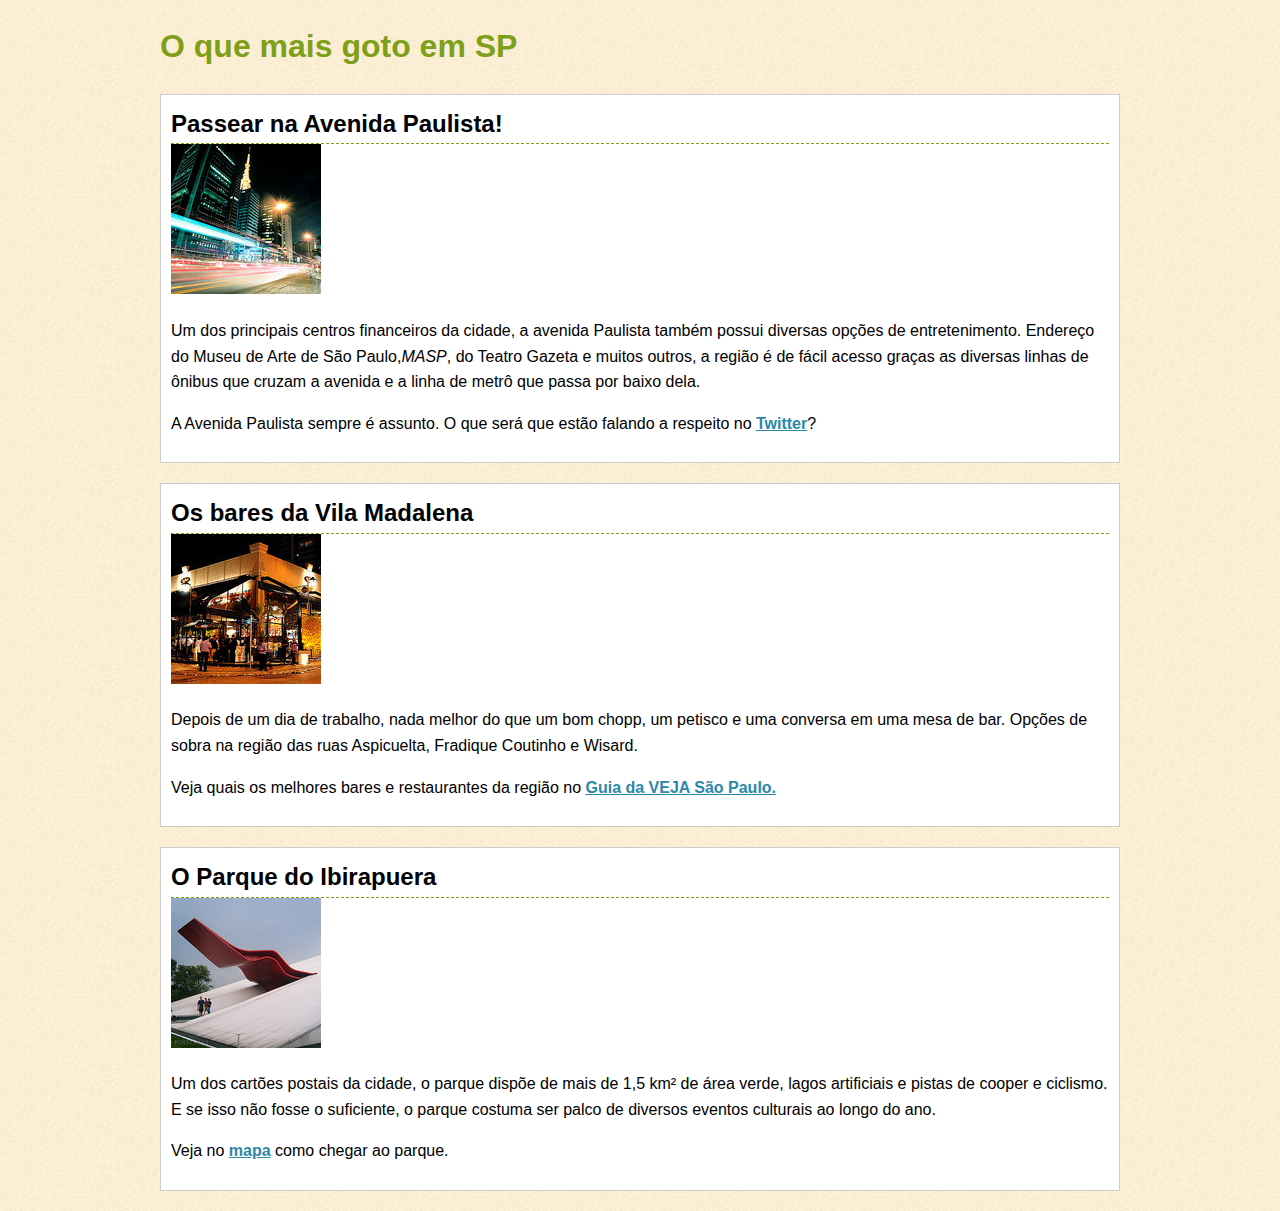
==== index.html @ 3120b8f2 "html básico" ====
<!DOCTYPE html>
<html lang="pt-BR">
	<head>
		<meta charset="UTF-8">
		<title>O que mais gosto em SP</title>
		<link rel="stylesheet" type="text/css" href="css/normalize.css/normalize.css">
		<link rel="stylesheet" type="text/css" href="css/animacoes.css">
		<script type="text/javascript" src="js/prefixfree.min.js"></script>
	</head>
	<body>
		<div class="container">
			
			<h1><a href=""> O que mais goto em SP</a></h1>

			<div class="place">			
				<h2>Passear na Avenida Paulista!</h2>
				<img src="images/paulista.jpg" alt="O céu da Avenida Paulista">
				<p>
					Um dos principais centros financeiros da cidade, a avenida Paulista também possui diversas opções de entretenimento. Endereço do Museu de Arte de São Paulo,<em>MASP</em>, do Teatro Gazeta e muitos outros, a região é de fácil acesso graças as diversas linhas de ônibus que cruzam a avenida e a linha de metrô que passa por baixo dela.
				</p>
				<p>
					A Avenida Paulista sempre é assunto. O que será que estão falando a respeito no <a href="https://twitter.com/#!/search/Avenida Paulista" target="_blank">Twitter</a>?
				</p>
			</div>
			
			<div class="place">
				<h2>Os bares da Vila Madalena</h2>
				<img src="images/piola.jpg" alt="Bares da Vila madalena">
				<p>
					Depois de um dia de trabalho, nada melhor do que um bom chopp, um petisco e uma conversa em uma mesa de bar. Opções de sobra na região das ruas Aspicuelta, Fradique Coutinho e Wisard.
				</p>
				<p>
					Veja quais os melhores bares e restaurantes da região no <a href="http://vejasp.abril.com.br/busca?chn=bares&qu=&nbh=Pinheiros%20/%20Vila%20Madalena" target="_blank">Guia da VEJA São Paulo.</a> 
				</p>
			</div>
			
			<div class="place">
				<h2>O Parque do Ibirapuera</h2>
				<img src="images/ibirapuera.jpg" alt="O parque do Ibirapuera">
				<p>
					Um dos cartões postais da cidade, o parque dispõe de mais de 1,5 km² de área verde, lagos artificiais e pistas de cooper e ciclismo. E se isso não fosse o suficiente, o parque costuma ser palco de diversos eventos culturais ao longo do ano.
				</p>
				<p>
					Veja no <a href="http://goo.gl/maps/HoH8" target="_blank">mapa</a>  como chegar ao parque.
				</p>
			</div>
			
		</div>

	<script type="text/javascript" src="js/jquery/dist/jquery.js"></script>
	</body>
</html>
---- css/animacoes.css ----
.container{
	margin: 0 auto;
	width: 960px;
}

body {
	background: #FFF1D6 url("/images/noise.png");
	font-family: "Lucida Grande", "Lucida Sans Unicode", Verdana, Sans-serif;
	line-height: 1.6;
}

.place {
	background-color: #FFF; 
	border-color: #CCC #999 #999 #CCC;
	border: 1px solid #CCC;
	margin-bottom: 20px;
	padding: 10px;
}

.place h2 {
	border-bottom: 1px dashed #7E9F19;
	margin: 0;
}
.place a{
	color:#2C88A7;
	font-weight: bold;
}

h1 a{
	color: #7E9F19;
	text-decoration: none;
}

h1 a:hover{
	background-color: #7E9F19;
	color: #FFF;
}
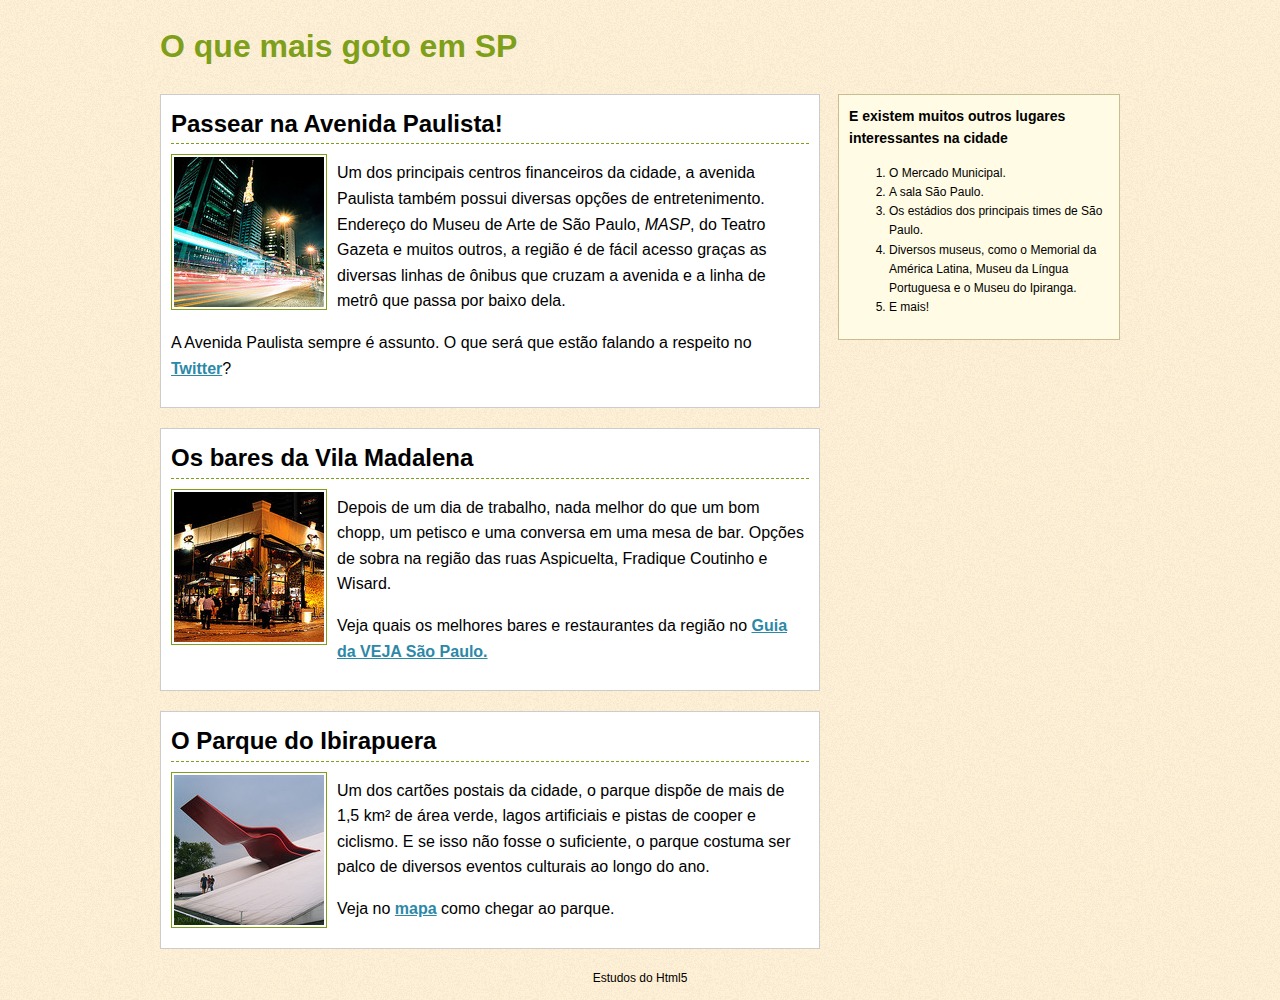
==== commit 4540ce5a: "html básico completo" ====
--- a/index.html
+++ b/index.html
@@ -12,38 +12,56 @@
 			
 			<h1><a href=""> O que mais goto em SP</a></h1>
 
-			<div class="place">			
-				<h2>Passear na Avenida Paulista!</h2>
-				<img src="images/paulista.jpg" alt="O céu da Avenida Paulista">
-				<p>
-					Um dos principais centros financeiros da cidade, a avenida Paulista também possui diversas opções de entretenimento. Endereço do Museu de Arte de São Paulo,<em>MASP</em>, do Teatro Gazeta e muitos outros, a região é de fácil acesso graças as diversas linhas de ônibus que cruzam a avenida e a linha de metrô que passa por baixo dela.
-				</p>
-				<p>
-					A Avenida Paulista sempre é assunto. O que será que estão falando a respeito no <a href="https://twitter.com/#!/search/Avenida Paulista" target="_blank">Twitter</a>?
-				</p>
+			<div class="places">
+
+				<article>			
+					<h2>Passear na Avenida Paulista!</h2>
+					<img src="images/paulista.jpg" alt="O céu da Avenida Paulista">
+					<p>
+						Um dos principais centros financeiros da cidade, a avenida Paulista também possui diversas opções de entretenimento. Endereço do Museu de Arte de São Paulo, <em>MASP</em>, do Teatro Gazeta e muitos outros, a região é de fácil acesso graças as diversas linhas de ônibus que cruzam a avenida e a linha de metrô que passa por baixo dela.
+					</p>
+					<p>
+						A Avenida Paulista sempre é assunto. O que será que estão falando a respeito no <a href="https://twitter.com/#!/search/Avenida Paulista" target="_blank">Twitter</a>?
+					</p>
+					<div class="clear"></div>
+				</article>
+				
+				<article>
+					<h2>Os bares da Vila Madalena</h2>
+					<img src="images/piola.jpg" alt="Bares da Vila madalena">
+					<p>
+						Depois de um dia de trabalho, nada melhor do que um bom chopp, um petisco e uma conversa em uma mesa de bar. Opções de sobra na região das ruas Aspicuelta, Fradique Coutinho e Wisard.
+					</p>
+					<p>
+						Veja quais os melhores bares e restaurantes da região no <a href="http://vejasp.abril.com.br/busca?chn=bares&qu=&nbh=Pinheiros%20/%20Vila%20Madalena" target="_blank">Guia da VEJA São Paulo.</a> 
+					</p>
+					<div class="clear"></div>
+				</article>
+				
+				<article>
+					<h2>O Parque do Ibirapuera</h2>
+					<img src="images/ibirapuera.jpg" alt="O parque do Ibirapuera">
+					<p>
+						Um dos cartões postais da cidade, o parque dispõe de mais de 1,5 km² de área verde, lagos artificiais e pistas de cooper e ciclismo. E se isso não fosse o suficiente, o parque costuma ser palco de diversos eventos culturais ao longo do ano.
+					</p>
+					<p>
+						Veja no <a href="http://goo.gl/maps/HoH8" target="_blank">mapa</a>  como chegar ao parque.
+					</p>
+					<div class="clear"></div>
+				</article>
 			</div>
-			
-			<div class="place">
-				<h2>Os bares da Vila Madalena</h2>
-				<img src="images/piola.jpg" alt="Bares da Vila madalena">
-				<p>
-					Depois de um dia de trabalho, nada melhor do que um bom chopp, um petisco e uma conversa em uma mesa de bar. Opções de sobra na região das ruas Aspicuelta, Fradique Coutinho e Wisard.
-				</p>
-				<p>
-					Veja quais os melhores bares e restaurantes da região no <a href="http://vejasp.abril.com.br/busca?chn=bares&qu=&nbh=Pinheiros%20/%20Vila%20Madalena" target="_blank">Guia da VEJA São Paulo.</a> 
-				</p>
-			</div>
-			
-			<div class="place">
-				<h2>O Parque do Ibirapuera</h2>
-				<img src="images/ibirapuera.jpg" alt="O parque do Ibirapuera">
-				<p>
-					Um dos cartões postais da cidade, o parque dispõe de mais de 1,5 km² de área verde, lagos artificiais e pistas de cooper e ciclismo. E se isso não fosse o suficiente, o parque costuma ser palco de diversos eventos culturais ao longo do ano.
-				</p>
-				<p>
-					Veja no <a href="http://goo.gl/maps/HoH8" target="_blank">mapa</a>  como chegar ao parque.
-				</p>
-			</div>
+			<aside>
+				<h3>E existem muitos outros lugares interessantes na cidade</h3>
+				<ol>
+					<li>O Mercado Municipal.</li>
+					<li>A sala São Paulo.</li>
+					<li>Os estádios dos principais times de São Paulo.</li>
+					<li>Diversos museus, como o Memorial da América Latina, Museu da Língua Portuguesa e o Museu do Ipiranga.</li>
+					<li>E mais!</li>
+				</ol>
+			</aside>
+
+			<footer class="clear"><p>Estudos do Html5</p></footer>
 			
 		</div>
 
--- a/css/animacoes.css
+++ b/css/animacoes.css
@@ -9,7 +9,12 @@
 	line-height: 1.6;
 }
 
-.place {
+.places{
+	float: left;
+	width: 660px;
+}
+
+article {
 	background-color: #FFF; 
 	border-color: #CCC #999 #999 #CCC;
 	border: 1px solid #CCC;
@@ -17,13 +22,20 @@
 	padding: 10px;
 }
 
-.place h2 {
+article h2 {
 	border-bottom: 1px dashed #7E9F19;
 	margin: 0;
 }
-.place a{
+article a{
 	color:#2C88A7;
 	font-weight: bold;
+}
+
+article img{
+	border: 1px solid #7E9F19;
+	float: left;
+	margin: 10px 10px 0 0;
+	padding: 2px;
 }
 
 h1 a{
@@ -34,4 +46,29 @@
 h1 a:hover{
 	background-color: #7E9F19;
 	color: #FFF;
+}
+
+.clear{
+	clear: both;
+}
+
+aside{
+	background-color: #FFFBE4;
+	border: 1px solid #C9BC8F;
+	padding: 10px;
+	float: right;
+	padding: 10px;
+	width: 260px;
+}
+aside h3{
+	font-size: 14px;
+	margin-top: 0;
+}
+aside ol{
+	font-size: 12px;
+}
+
+footer{
+	font-size: 12px;
+	text-align: center;
 }